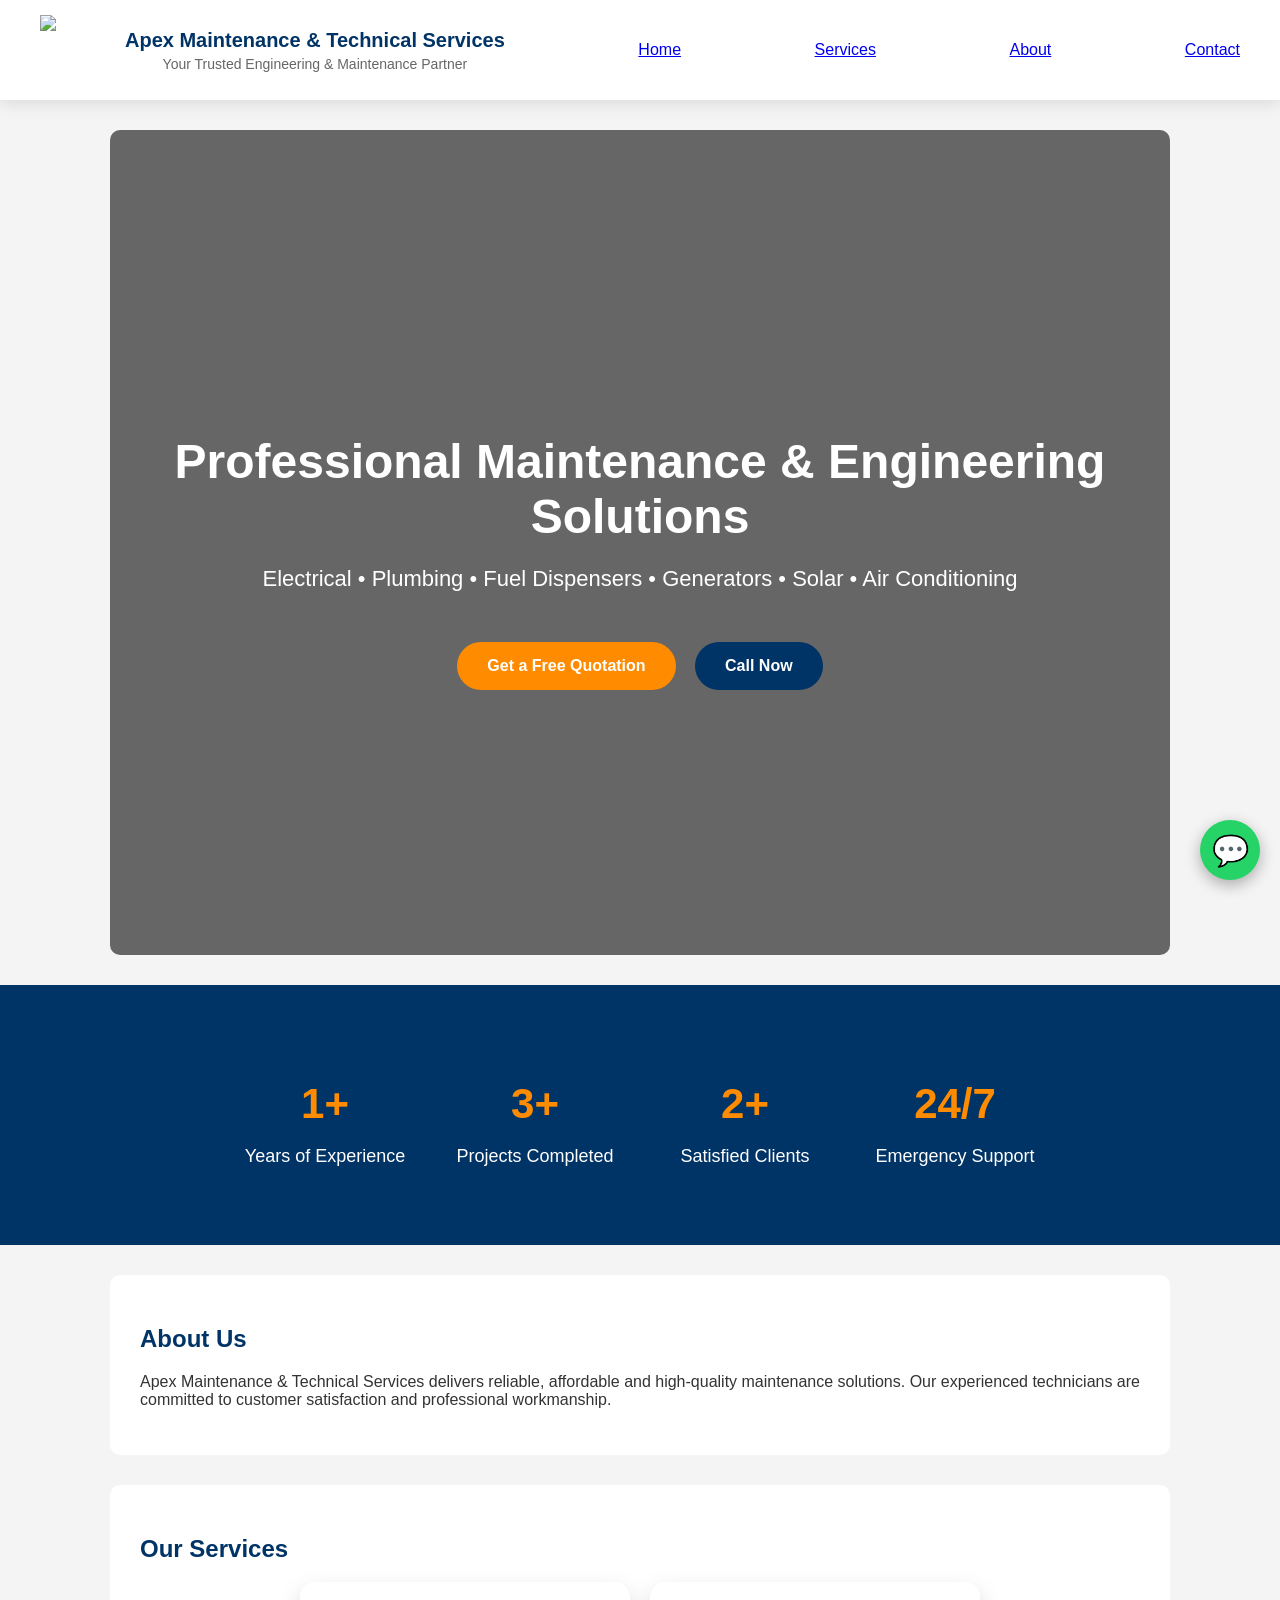
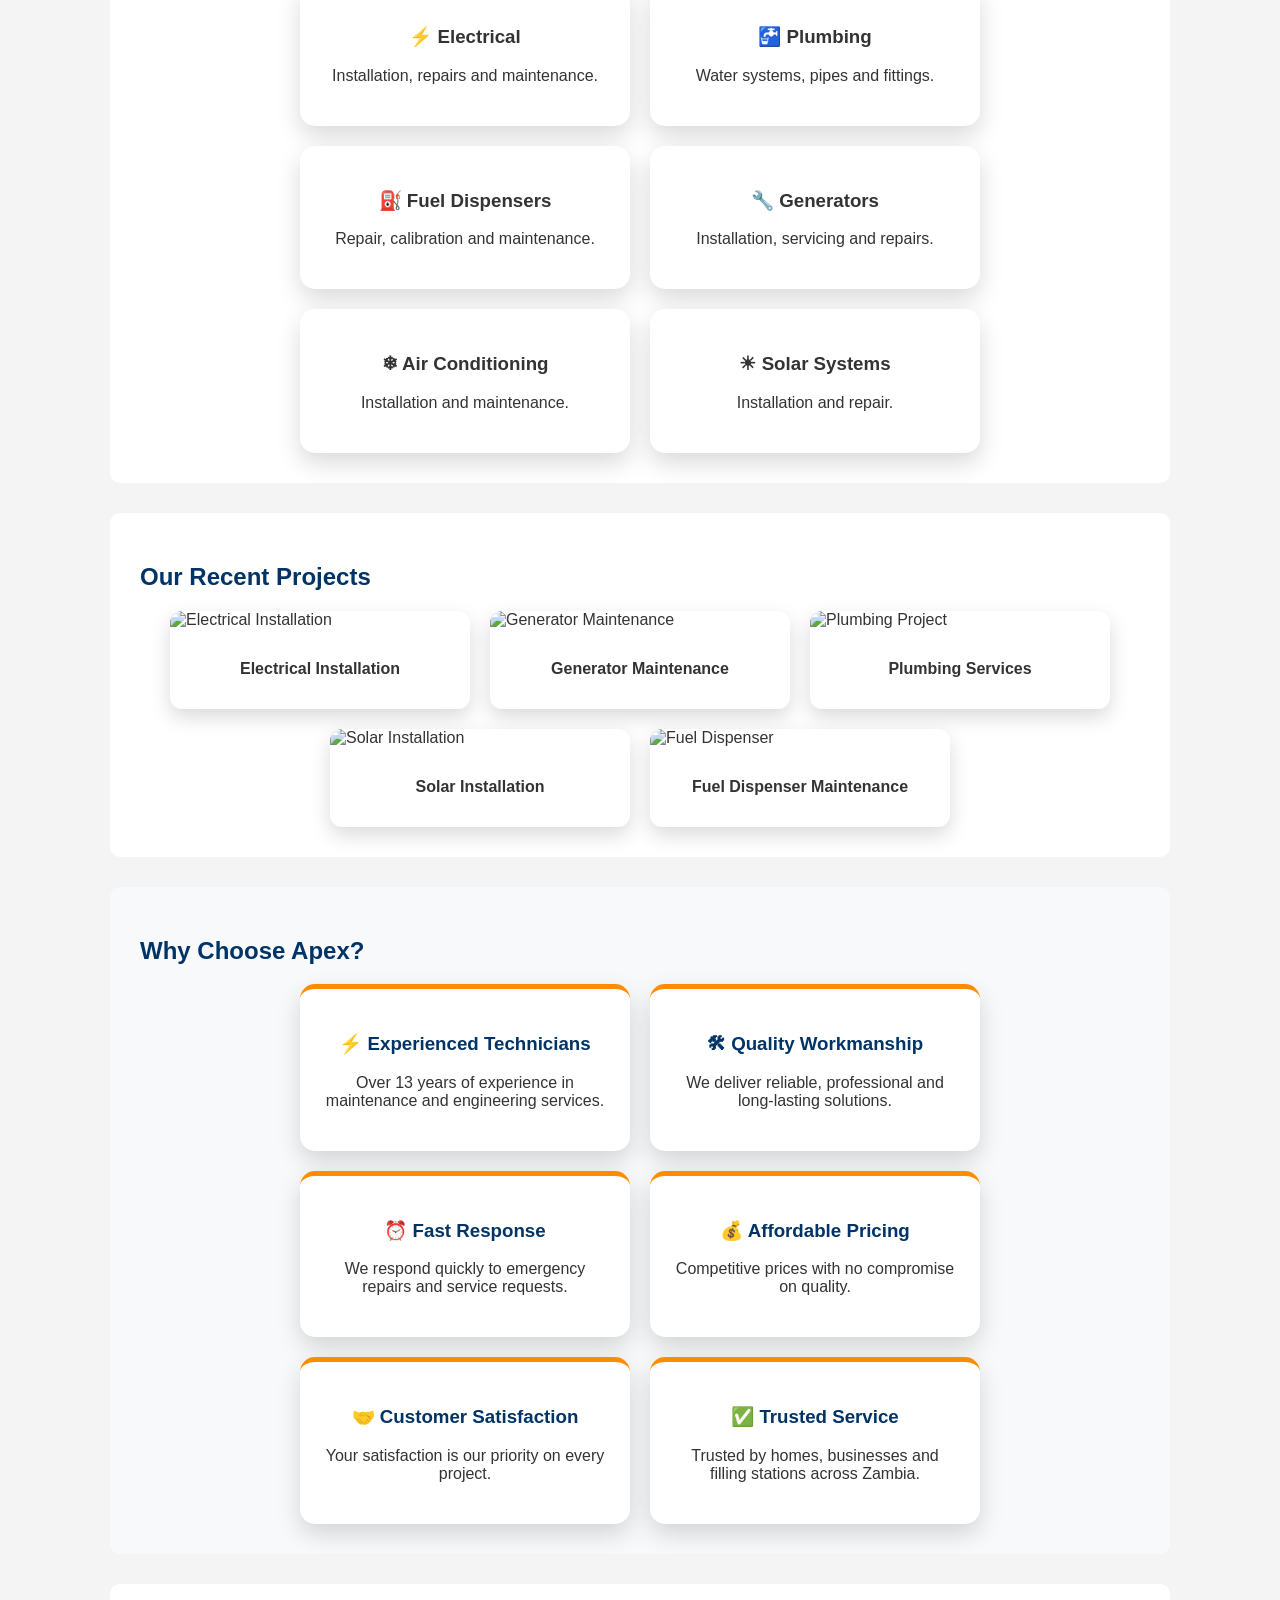
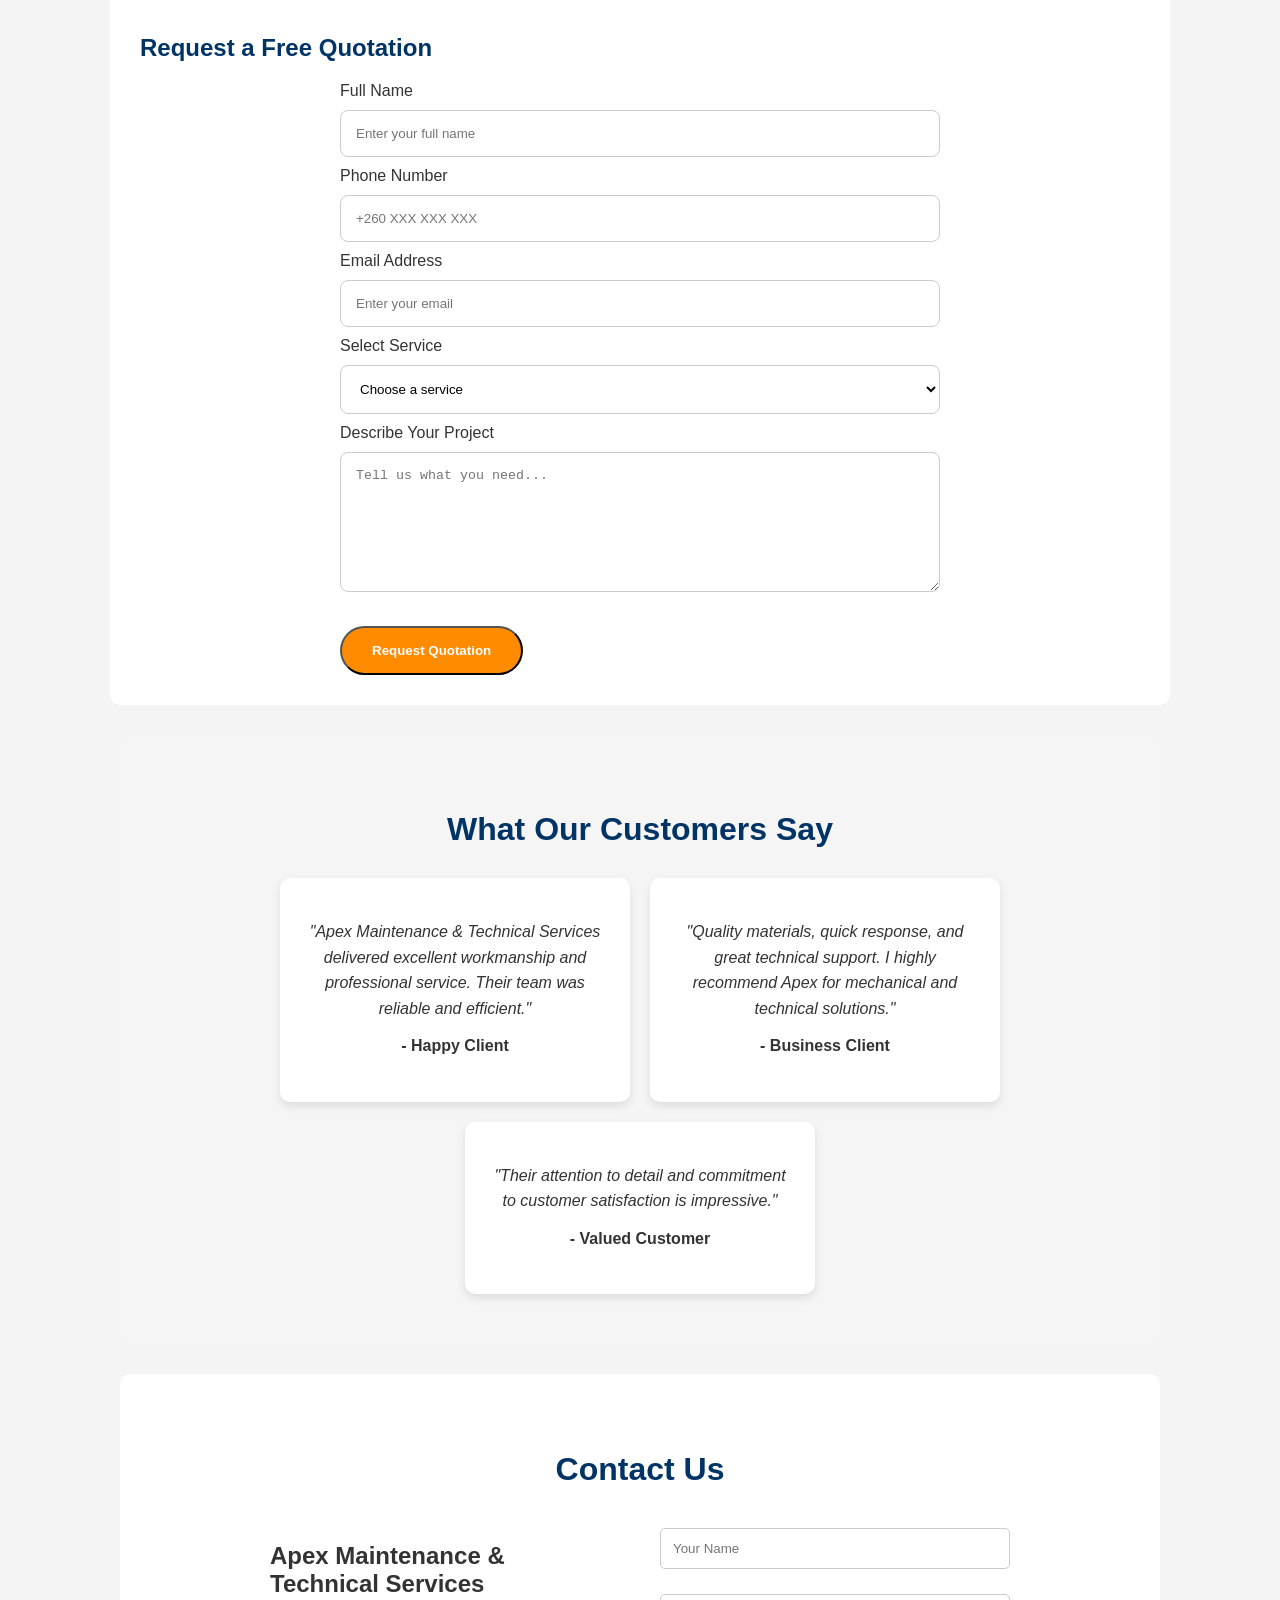
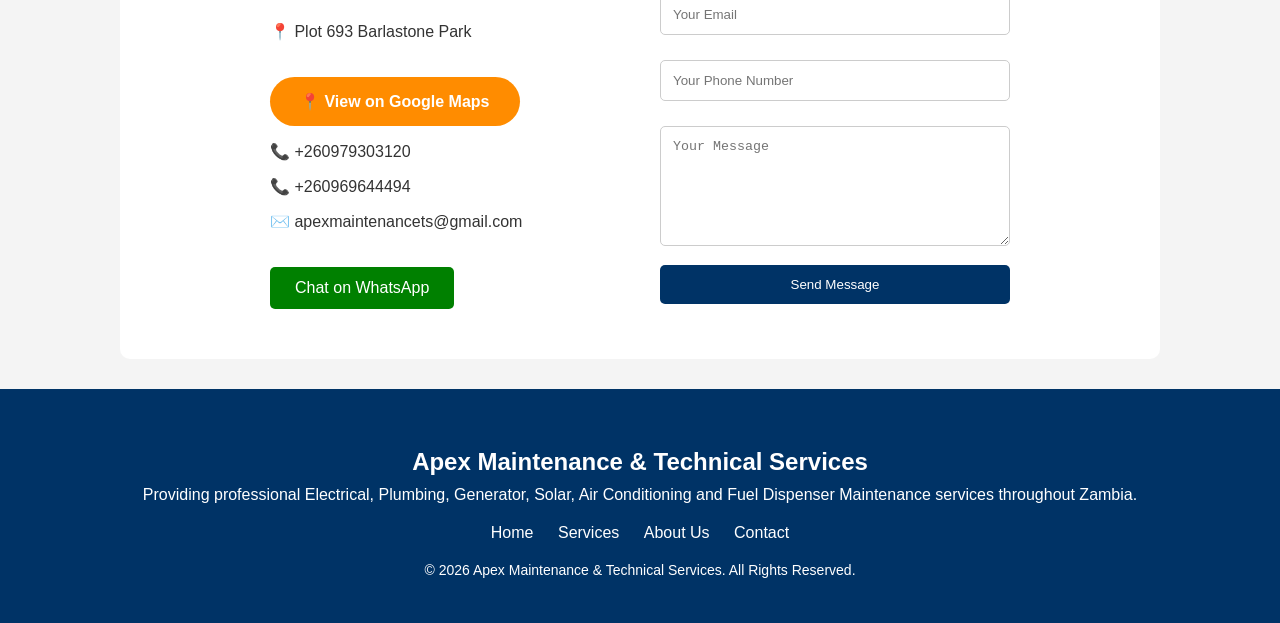
==== index.html @ c090b4cf "Add files via upload" ====
<!DOCTYPE html>
<html lang="en">
<head>
    <meta charset="UTF-8">
    <meta name="viewport" content="width=device-width, initial-scale=1.0">
    <title>Apex Maintenance & Technical Services</title>
    <link rel="stylesheet" href="style.css">
</head>

<body>

<header class="header">

    <div class="logo-area">
        <img src="images/logo.png" alt="Apex Maintenance & Technical Services Logo">

        <div>
            <h2>Apex Maintenance & Technical Services</h2>
            <p>Your Trusted Engineering & Maintenance Partner</p>
        </div>
    </div>

 <a href="#home">Home</a>
<a href="#services">Services</a>
<a href="#about">About</a>
<a href="#contact">Contact</a>
</nav>

</header>
<section id="home" class="hero">

    <div class="hero-content">

        <h1>Professional Maintenance & Engineering Solutions</h1>

        <p>
            Electrical • Plumbing • Fuel Dispensers • Generators • Solar • Air Conditioning
        </p>

        <a href="#quotation" class="btn">Get a Free Quotation</a>

        <a href="tel:+260969644494" class="btn btn-secondary">
            Call Now
        </a>

    </div>

</section>
<section id="stats">

    <div class="stats-container">

        <div class="stat-card">
            <h2>13+</h2>
            <p>Years of Experience</p>
        </div>

        <div class="stat-card">
            <h2>500+</h2>
            <p>Projects Completed</p>
        </div>

        <div class="stat-card">
            <h2>300+</h2>
            <p>Satisfied Clients</p>
        </div>

        <div class="stat-card">
            <h2>24/7</h2>
            <p>Emergency Support</p>
        </div>

    </div>

</section>

<section id="about">
    <h2>About Us</h2>

    <p>
        Apex Maintenance & Technical Services delivers reliable,
        affordable and high-quality maintenance solutions.
        Our experienced technicians are committed to customer
        satisfaction and professional workmanship.
    </p>
</section>

<section id="services">

<h2>Our Services</h2>

<div class="services">

<div class="card">
<h3>⚡ Electrical</h3>
<p>Installation, repairs and maintenance.</p>
</div>

<div class="card">
<h3>🚰 Plumbing</h3>
<p>Water systems, pipes and fittings.</p>
</div>

<div class="card">
<h3>⛽ Fuel Dispensers</h3>
<p>Repair, calibration and maintenance.</p>
</div>

<div class="card">
<h3>🔧 Generators</h3>
<p>Installation, servicing and repairs.</p>
</div>

<div class="card">
<h3>❄ Air Conditioning</h3>
<p>Installation and maintenance.</p>
</div>

<div class="card">
<h3>☀ Solar Systems</h3>
<p>Installation and repair.</p>
</div>

</div>

</section>

<section id="gallery">

<h2>Our Recent Projects</h2>

<div class="gallery">

<div class="gallery-item">
<img src="images/electrical.jpg" alt="Electrical Installation">
<p>Electrical Installation</p>
</div>

<div class="gallery-item">
<img src="images/generator.jpg" alt="Generator Maintenance">
<p>Generator Maintenance</p>
</div>

<div class="gallery-item">
<img src="images/plumbing.jpg" alt="Plumbing Project">
<p>Plumbing Services</p>
</div>

<div class="gallery-item">
<img src="images/solar.jpg" alt="Solar Installation">
<p>Solar Installation</p>
</div>

<div class="gallery-item">
<img src="images/dispenser.jpg" alt="Fuel Dispenser">
<p>Fuel Dispenser Maintenance</p>
</div>

</div>

</section>
<div id="lightbox" class="lightbox">
    <span class="close">&times;</span>
    <img id="lightbox-img" src="" alt="Project Image">
</div>
<section id="why-us">

<h2>Why Choose Apex?</h2>

<div class="services">

<div class="card">
<h3>⚡ Experienced Technicians</h3>
<p>Over 13 years of experience in maintenance and engineering services.</p>
</div>

<div class="card">
<h3>🛠 Quality Workmanship</h3>
<p>We deliver reliable, professional and long-lasting solutions.</p>
</div>

<div class="card">
<h3>⏰ Fast Response</h3>
<p>We respond quickly to emergency repairs and service requests.</p>
</div>

<div class="card">
<h3>💰 Affordable Pricing</h3>
<p>Competitive prices with no compromise on quality.</p>
</div>

<div class="card">
<h3>🤝 Customer Satisfaction</h3>
<p>Your satisfaction is our priority on every project.</p>
</div>

<div class="card">
<h3>✅ Trusted Service</h3>
<p>Trusted by homes, businesses and filling stations across Zambia.</p>
</div>

</div>

</section>
<section id="quotation">

<h2>Request a Free Quotation</h2>

<form action="https://formsubmit.co/apexmaintenancets@gmail.com" method="POST">

<label>Full Name</label>
<input type="text" placeholder="Enter your full name" required>

<label>Phone Number</label>
<input type="tel" placeholder="+260 XXX XXX XXX" required>

<label>Email Address</label>
<input type="email" placeholder="Enter your email">

<label>Select Service</label>
<select required>
    <option value="">Choose a service</option>
    <option>Electrical Installation & Repairs</option>
    <option>Plumbing Services</option>
    <option>Generator Maintenance</option>
    <option>Fuel Dispenser Repair</option>
    <option>Solar Installation</option>
    <option>Air Conditioning & Refrigeration</option>
    <option>General Building Maintenance</option>
</select>

<label>Describe Your Project</label>
<textarea placeholder="Tell us what you need..." rows="5"></textarea>
<input type="hidden" name="_subject" value="New Website Enquiry">
<input type="hidden" name="_captcha" value="false">
<input type="hidden" name="_next" value="thankyou.html">

<button type="submit" class="btn">Request Quotation</button>

<form action="https://formsubmit.co/apexmaintenancets@gmail.com" method="POST">

</section>

<a href="https://wa.me/260969644494" class="whatsapp">
💬
</a>

<!-- Customer Testimonials Section -->
<section class="testimonials">
    <h2>What Our Customers Say</h2>

    <div class="testimonial-container">

        <div class="testimonial-card">
            <p>
                "Apex Maintenance & Technical Services delivered excellent workmanship 
                and professional service. Their team was reliable and efficient."
            </p>
            <h4>- Happy Client</h4>
        </div>

        <div class="testimonial-card">
            <p>
                "Quality materials, quick response, and great technical support. 
                I highly recommend Apex for mechanical and technical solutions."
            </p>
            <h4>- Business Client</h4>
        </div>

        <div class="testimonial-card">
            <p>
                "Their attention to detail and commitment to customer satisfaction 
                is impressive."
            </p>
            <h4>- Valued Customer</h4>
        </div>

    </div>
</section>
<!-- Contact Section -->
<section id="contact" class="contact">
    <h2>Contact Us</h2>

    <div class="contact-container">

        <div class="contact-info">
            <h3>Apex Maintenance & Technical Services</h3>
            <p>📍 Plot 693 Barlastone Park</p>
            <a href="https://www.google.com/maps/search/?api=1&query=Plot+693+Barlastone+Park,+Lusaka,+Zambia"
   target="_blank"
   class="btn">
   📍 View on Google Maps
</a>
            <p>📞 +260979303120</p>
            <p>📞 +260969644494</p>
            <p>✉️ apexmaintenancets@gmail.com</p>

            <a href="https://wa.me/260969644494" class="whatsapp-btn">
                Chat on WhatsApp
            </a>
        </div>


        <div class="contact-form">
            <form>
                <input type="text" placeholder="Your Name" required>

                <input type="email" placeholder="Your Email" required>

                <input type="tel" placeholder="Your Phone Number">

                <textarea placeholder="Your Message"></textarea>

                <button type="submit">Send Message</button>
            </form>
        </div>

    </div>
</section>
<!-- Footer Section -->
<footer class="footer">

    <div class="footer-content">

        <h3>Apex Maintenance & Technical Services</h3>

        <p>
            Providing professional Electrical, Plumbing, Generator, Solar, Air Conditioning and Fuel Dispenser Maintenance services throughout Zambia.
        </p>

        <div class="footer-links">
            <a href="#">Home</a>
            <a href="#">Services</a>
            <a href="#">About Us</a>
            <a href="#">Contact</a>
        </div>

        <p class="copyright">
            © 2026 Apex Maintenance & Technical Services. All Rights Reserved.
        </p>

    </div>

</footer>

<button id="topBtn">↑</button>

<script src="script.js"></script>

</body>
<div id="preloader">
    <div class="loader"></div>
    <p>Loading Apex Maintenance & Technical Services...</p>
</div>
</html>
---- style.css ----
body {
    margin: 0;
    font-family: Arial, sans-serif;
    background: #f4f4f4;
    color: #333;
}

header{
    background: linear-gradient(rgba(0,0,0,.65), rgba(0,0,0,.65)),
    url("images/hero.jpg");
    background-size: cover;
    background-position: center;
    color: white;
    text-align: center;
    padding: 120px 20px;
}

header h1{
    font-size: 42px;
}

header p{
    font-size: 20px;
}

nav {
    background: #003366;
    display: flex;
    justify-content: center;
    flex-wrap: wrap;
}

nav a {
    color: white;
    text-decoration: none;
    padding: 15px 20px;
    font-weight: bold;
}

nav a:hover {
    background: #003366;
}

section {
    max-width: 1000px;
    margin: 30px auto;
    background: white;
    padding: 30px;
    border-radius: 10px;
}

h2 {
    color: #003366;
}

ul li {
    margin-bottom: 10px;
}

footer {
    background: #003366;
    color: white;
    text-align: center;
    padding: 20px;
    margin-top: 30px;
}
.logo{
    width:180px;
    display:block;
    margin:20px auto;
}

.btn{
    display:inline-block;
    background:#ff8c00;
    color:white;
    padding:15px 30px;
    text-decoration:none;
    border-radius:40px;
    font-weight:bold;
    margin-top:20px;
}

.btn:hover{
    background:#003366;
}
.services{
    display:flex;
    flex-wrap:wrap;
    justify-content:center;
    gap:20px;
}

.card{
    width:280px;
    background:white;
    border-radius:15px;
    padding:25px;
    text-align:center;
    box-shadow:0 10px 25px rgba(0,0,0,.15);
    transition:0.3s;
    cursor:pointer;
}

.card:hover{
    transform:translateY(-10px);
    box-shadow: 0 15px 35px rgba(0,0,0,.25);
}
.whatsapp{
    position: fixed;
    bottom: 20px;
    right: 20px;
    background: #25D366;
    color: white;
    width: 60px;
    height: 60px;
    border-radius: 50%;
    display: flex;
    justify-content: center;
    align-items: center;
    font-size: 30px;
    text-decoration: none;
    box-shadow: 0 5px 15px rgba(0,0,0,.3);
}
nav{
    position:sticky;
    top:0;
    z-index:1000;
}
form{
    max-width:600px;
    margin:auto;
}

input,textarea{
    width:100%;
    padding:15px;
    margin:10px 0;
    border-radius:8px;
    border:1px solid #ccc;
    box-sizing:border-box;
}

textarea{
    height:140px;
}
/* Testimonials Section */
.testimonials {
    padding: 50px 20px;
    text-align: center;
    background: #f5f5f5;
}

.testimonials h2 {
    font-size: 32px;
    margin-bottom: 30px;
}

.testimonial-container {
    display: flex;
    gap: 20px;
    justify-content: center;
    flex-wrap: wrap;
}

.testimonial-card {
    background: white;
    padding: 25px;
    width: 300px;
    border-radius: 10px;
    box-shadow: 0 4px 10px rgba(0,0,0,0.1);
}

.testimonial-card p {
    font-style: italic;
    line-height: 1.6;
}

.testimonial-card h4 {
    margin-top: 15px;
}
/* Contact Section */

.contact {
    padding: 50px 20px;
    background: #ffffff;
}

.contact h2 {
    text-align: center;
    font-size: 32px;
    margin-bottom: 30px;
}

.contact-container {
    display: flex;
    justify-content: center;
    gap: 40px;
    flex-wrap: wrap;
}

.contact-info {
    max-width: 350px;
}

.contact-info h3 {
    font-size: 24px;
}

.whatsapp-btn {
    display: inline-block;
    margin-top: 20px;
    padding: 12px 25px;
    background: green;
    color: white;
    text-decoration: none;
    border-radius: 5px;
}

.contact-form {
    width: 350px;
}

.contact-form input,
.contact-form textarea {
    width: 100%;
    padding: 12px;
    margin-bottom: 15px;
    border: 1px solid #ccc;
    border-radius: 5px;
}

.contact-form textarea {
    height: 120px;
}

.contact-form button {
    width: 100%;
    padding: 12px;
    background: #003366;
    color: white;
    border: none;
    border-radius: 5px;
    cursor: pointer;
}
/* Footer Section */

.footer {
    background: #003366;
    color: white;
    text-align: center;
    padding: 35px 20px;
}

.footer h3 {
    font-size: 24px;
    margin-bottom: 10px;
}

.footer p {
    margin: 10px 0;
}

.footer-links {
    margin: 20px 0;
}

.footer-links a {
    color: white;
    text-decoration: none;
    margin: 0 10px;
}

.footer-links a:hover {
    text-decoration: underline;
}

.copyright {
    font-size: 14px;
}
/* Mobile Responsive Design */

@media screen and (max-width: 768px) {

    .navbar {
        flex-direction: column;
        text-align: center;
    }

    .hero h1 {
        font-size: 28px;
    }

    .hero p {
        font-size: 16px;
    }

    .service-container,
    .testimonial-container,
    .contact-container {
        flex-direction: column;
        align-items: center;
    }

    .service-card,
    .testimonial-card,
    .contact-form {
        width: 90%;
    }

    .contact-info {
        text-align: center;
    }

    .footer-links a {
        display: block;
        margin: 10px 0;
    }

}
/* Professional Header */

.header{
    display:flex;
    justify-content:space-between;
    align-items:center;
    padding:15px 40px;
    background:#ffffff;
    box-shadow:0 4px 15px rgba(0,0,0,.1);
    position:sticky;
    top:0;
    z-index:1000;
}

.logo-area{
    display:flex;
    align-items:center;
    gap:15px;
}

.logo-area img{
    width:70px;
    height:70px;
}

.logo-area h2{
    margin:0;
    color:#003366;
    font-size:22px;
}

.logo-area p{
    margin:4px 0 0;
    color:#666;
    font-size:14px;
}

.navbar{
    display:flex;
    gap:20px;
}

.navbar a{
    text-decoration:none;
    color:#003366;
    font-weight:bold;
}

.navbar a:hover{
    color:#ff8c00;
}

.logo-area {
    display: flex;
    align-items: center;
    gap: 15px;
}

.logo-area img {
    width: 70px;
    height: 70px;
    object-fit: contain;
}

.logo-area h2 {
    font-size: 20px;
    color: #003366;
}

.navbar a {
    text-decoration: none;
    margin-left: 20px;
    color: #003366;
    font-weight: bold;
}

.navbar a:hover {
    color: #008000;
}
html{
    scroll-behavior:smooth;
}

section{
    animation:fadeIn 1s ease;
}

@keyframes fadeIn{
    from{
        opacity:0;
        transform:translateY(30px);
    }
    to{
        opacity:1;
        transform:translateY(0);
    }
}
.hero{
    height:85vh;
    background-image:
    linear-gradient(rgba(0,0,0,.6),rgba(0,0,0,.6)),
    url("images/slide1.jpg");

    background-size:cover;
    background-position:center;
    background-repeat:no-repeat;

    display:flex;
    justify-content:center;
    align-items:center;
    text-align:center;
    color:white;

    animation:heroSlider 20s infinite;
}
    background-size:cover;
    background-position:center;
    display:flex;
    justify-content:center;
    align-items:center;
    text-align:center;
    color:white;
    border-radius:0;
    max-width:100%;
    margin:0;
}

.hero-content{
    max-width:800px;
    padding:20px;
}

.hero h1{
    font-size:48px;
    margin-bottom:20px;
}

.hero p{
    font-size:22px;
    margin-bottom:30px;
}

.btn-secondary{
    background:#003366;
    margin-left:15px;
}

.btn-secondary:hover{
    background:#ff8c00;
}
/* Statistics Section */

#stats{
    background:#003366;
    color:white;
    max-width:100%;
    border-radius:0;
    margin:0;
    padding:60px 20px;
}

.stats-container{
    display:flex;
    justify-content:center;
    gap:30px;
    flex-wrap:wrap;
}

.stat-card{
    text-align:center;
    min-width:180px;
}

.stat-card h2{
    font-size:42px;
    color:#ff8c00;
    margin-bottom:10px;
}

.stat-card p{
    font-size:18px;
    color:white;
}
.gallery{
    display:flex;
    flex-wrap:wrap;
    justify-content:center;
    gap:20px;
}

.gallery-item{
    width:300px;
    overflow:hidden;
    border-radius:12px;
    box-shadow:0 8px 20px rgba(0,0,0,.15);
    background:white;
    transition:.3s;
}

.gallery-item:hover{
    transform:scale(1.03);
}

.gallery-item img{
    width:100%;
    height:220px;
    object-fit:cover;
}

.gallery-item p{
    text-align:center;
    padding:15px;
    font-weight:bold;
}
#why-us{
    background:#f8f9fa;
}

#why-us .card{
    border-top:5px solid #ff8c00;
}

#why-us .card h3{
    color:#003366;
}
select{
    width:100%;
    padding:15px;
    margin:10px 0;
    border:1px solid #ccc;
    border-radius:8px;
    box-sizing:border-box;
    background:white;
}
#topBtn{
    position: fixed;
    bottom: 95px;
    right: 20px;
    display: none;
    width: 50px;
    height: 50px;
    border: none;
    border-radius: 50%;
    background: #003366;
    color: white;
    font-size: 22px;
    cursor: pointer;
    box-shadow: 0 5px 15px rgba(0,0,0,.3);
    transition: 0.3s;
}

#topBtn:hover{
    background: #ff8c00;
}
/* Preloader */

#preloader{
    position:fixed;
    top:0;
    left:0;
    width:100%;
    height:100%;
    background:white;
    display:flex;
    flex-direction:column;
    justify-content:center;
    align-items:center;
    z-index:9999;
}

.loader{
    width:70px;
    height:70px;
    border:8px solid #ddd;
    border-top:8px solid #003366;
    border-radius:50%;
    animation:spin 1s linear infinite;
}

#preloader p{
    margin-top:20px;
    font-size:18px;
    color:#003366;
    font-weight:bold;
}

@keyframes spin{
    100%{
        transform:rotate(360deg);
    }
}
.gallery-item img{
    width:100%;
    height:220px;
    object-fit:cover;
    cursor:pointer;
    transition:transform 0.3s ease;
}

.gallery-item img:hover{
    transform:scale(1.08);
}
/* Lightbox */

.lightbox{
    display:none;
    position:fixed;
    z-index:9999;
    left:0;
    top:0;
    width:100%;
    height:100%;
    background:rgba(0,0,0,0.9);
    justify-content:center;
    align-items:center;
}

.lightbox img{
    max-width:90%;
    max-height:85%;
    border-radius:10px;
}

.close{
    position:absolute;
    top:20px;
    right:30px;
    color:white;
    font-size:40px;
    cursor:pointer;
}
@keyframes heroSlider{

0%,25%{
background-image:
linear-gradient(rgba(0,0,0,.6),rgba(0,0,0,.6)),
url("images/slide1.jpg");
}

26%,50%{
background-image:
linear-gradient(rgba(0,0,0,.6),rgba(0,0,0,.6)),
url("images/slide2.jpg");
}

51%,75%{
background-image:
linear-gradient(rgba(0,0,0,.6),rgba(0,0,0,.6)),
url("images/slide3.jpg");
}

76%,100%{
background-image:
linear-gradient(rgba(0,0,0,.6),rgba(0,0,0,.6)),
url("images/slide4.jpg");
}

}
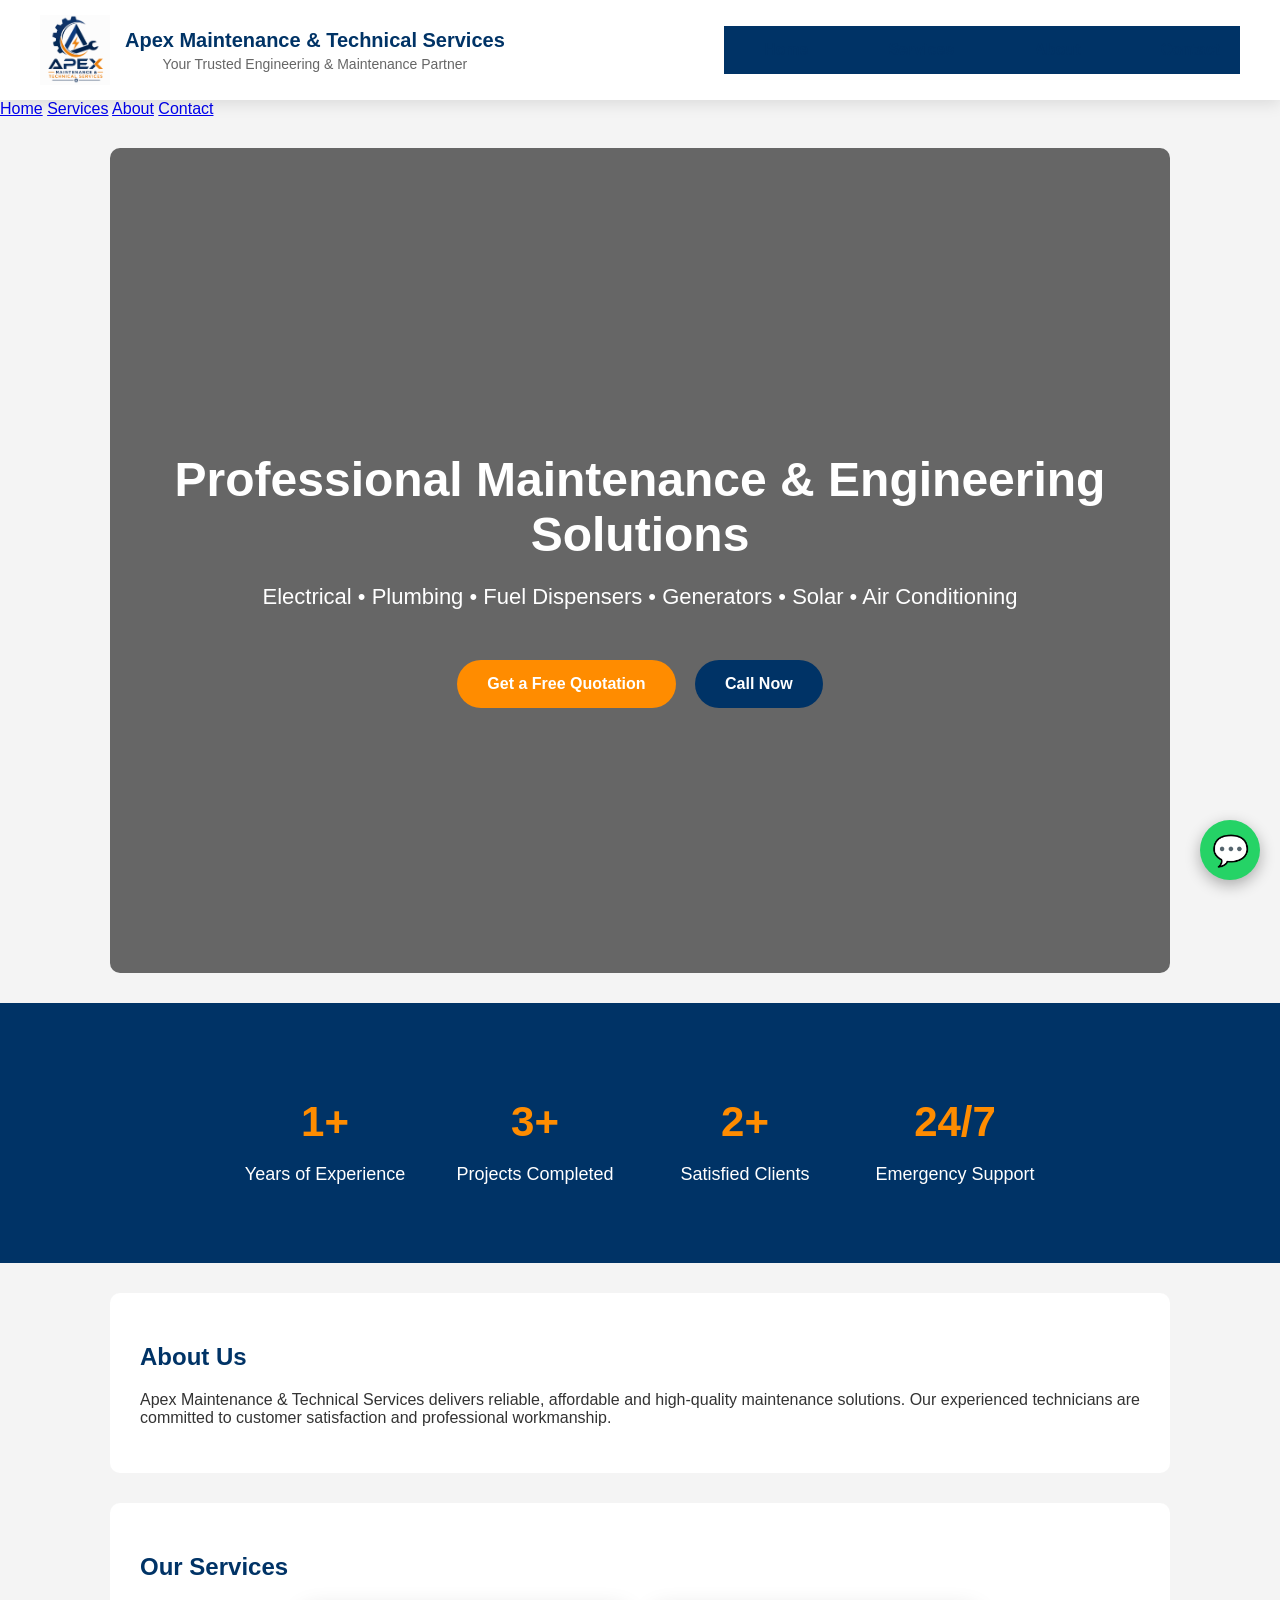
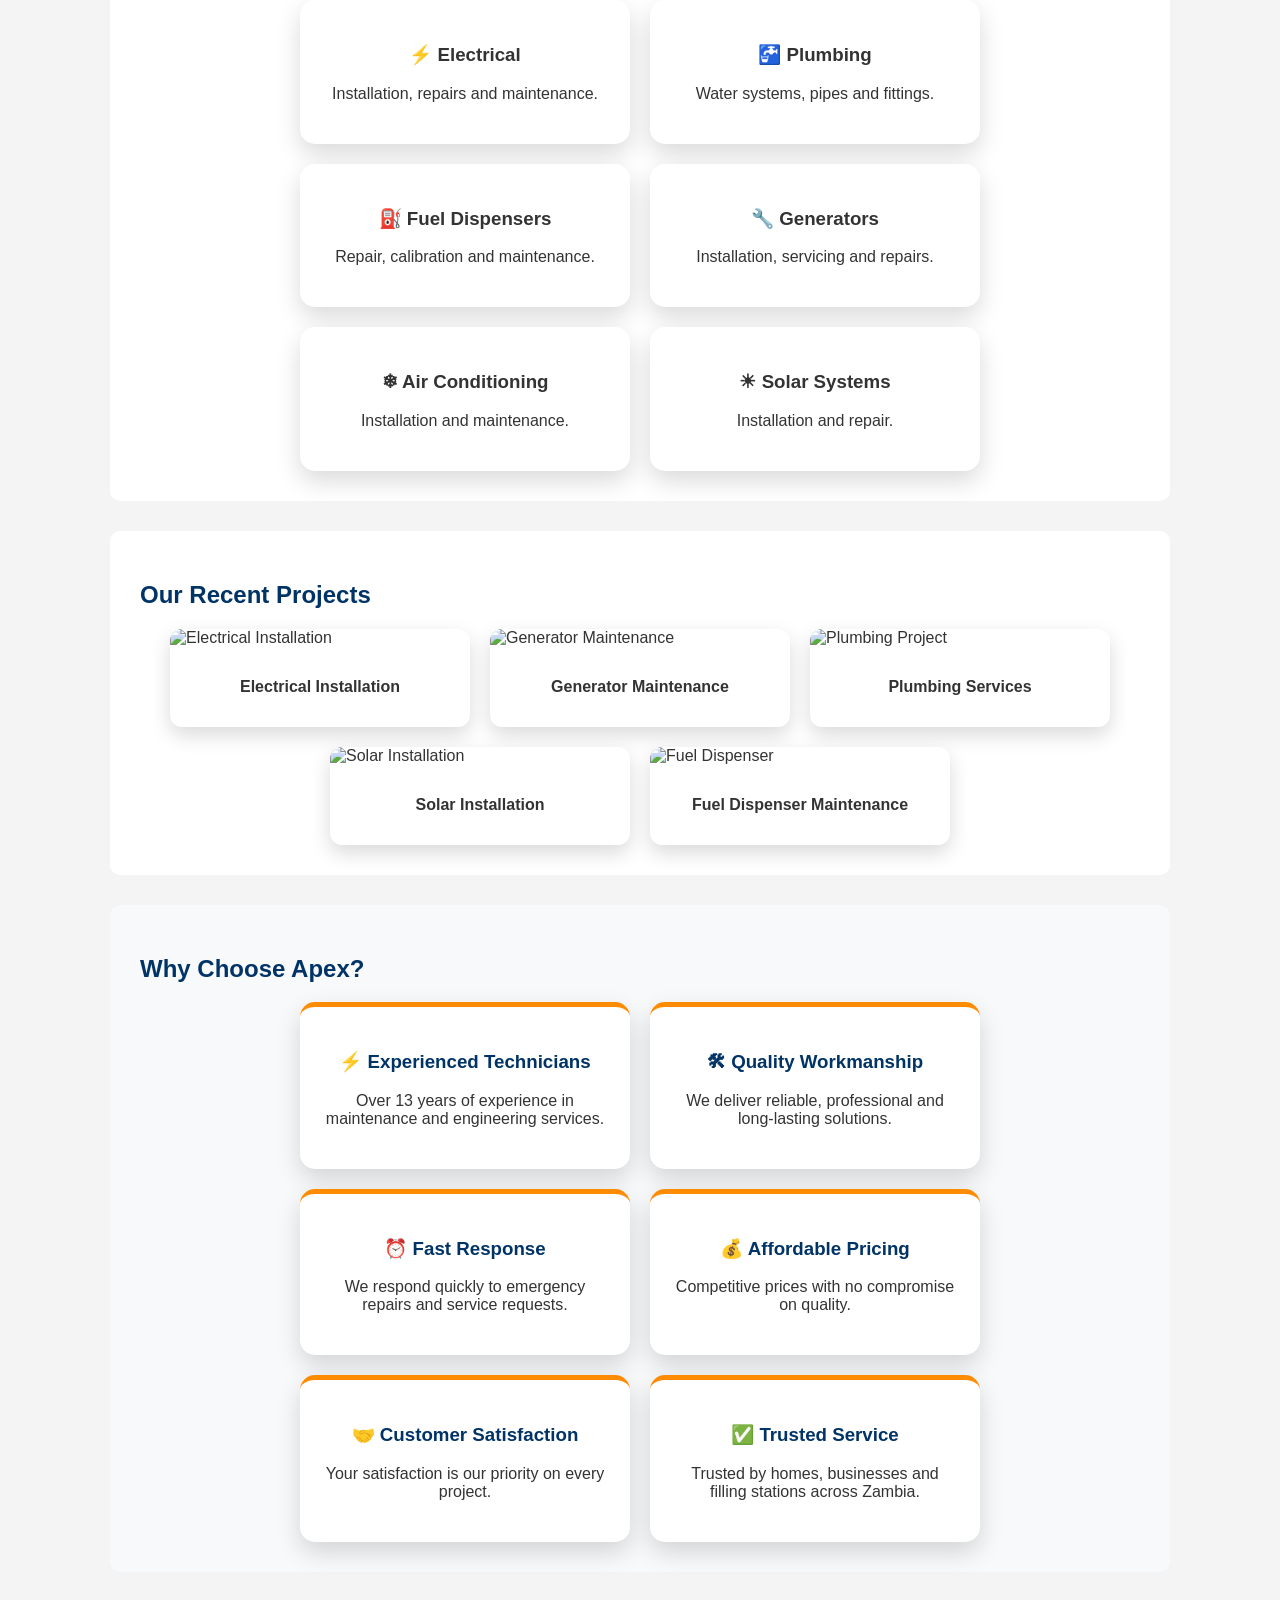
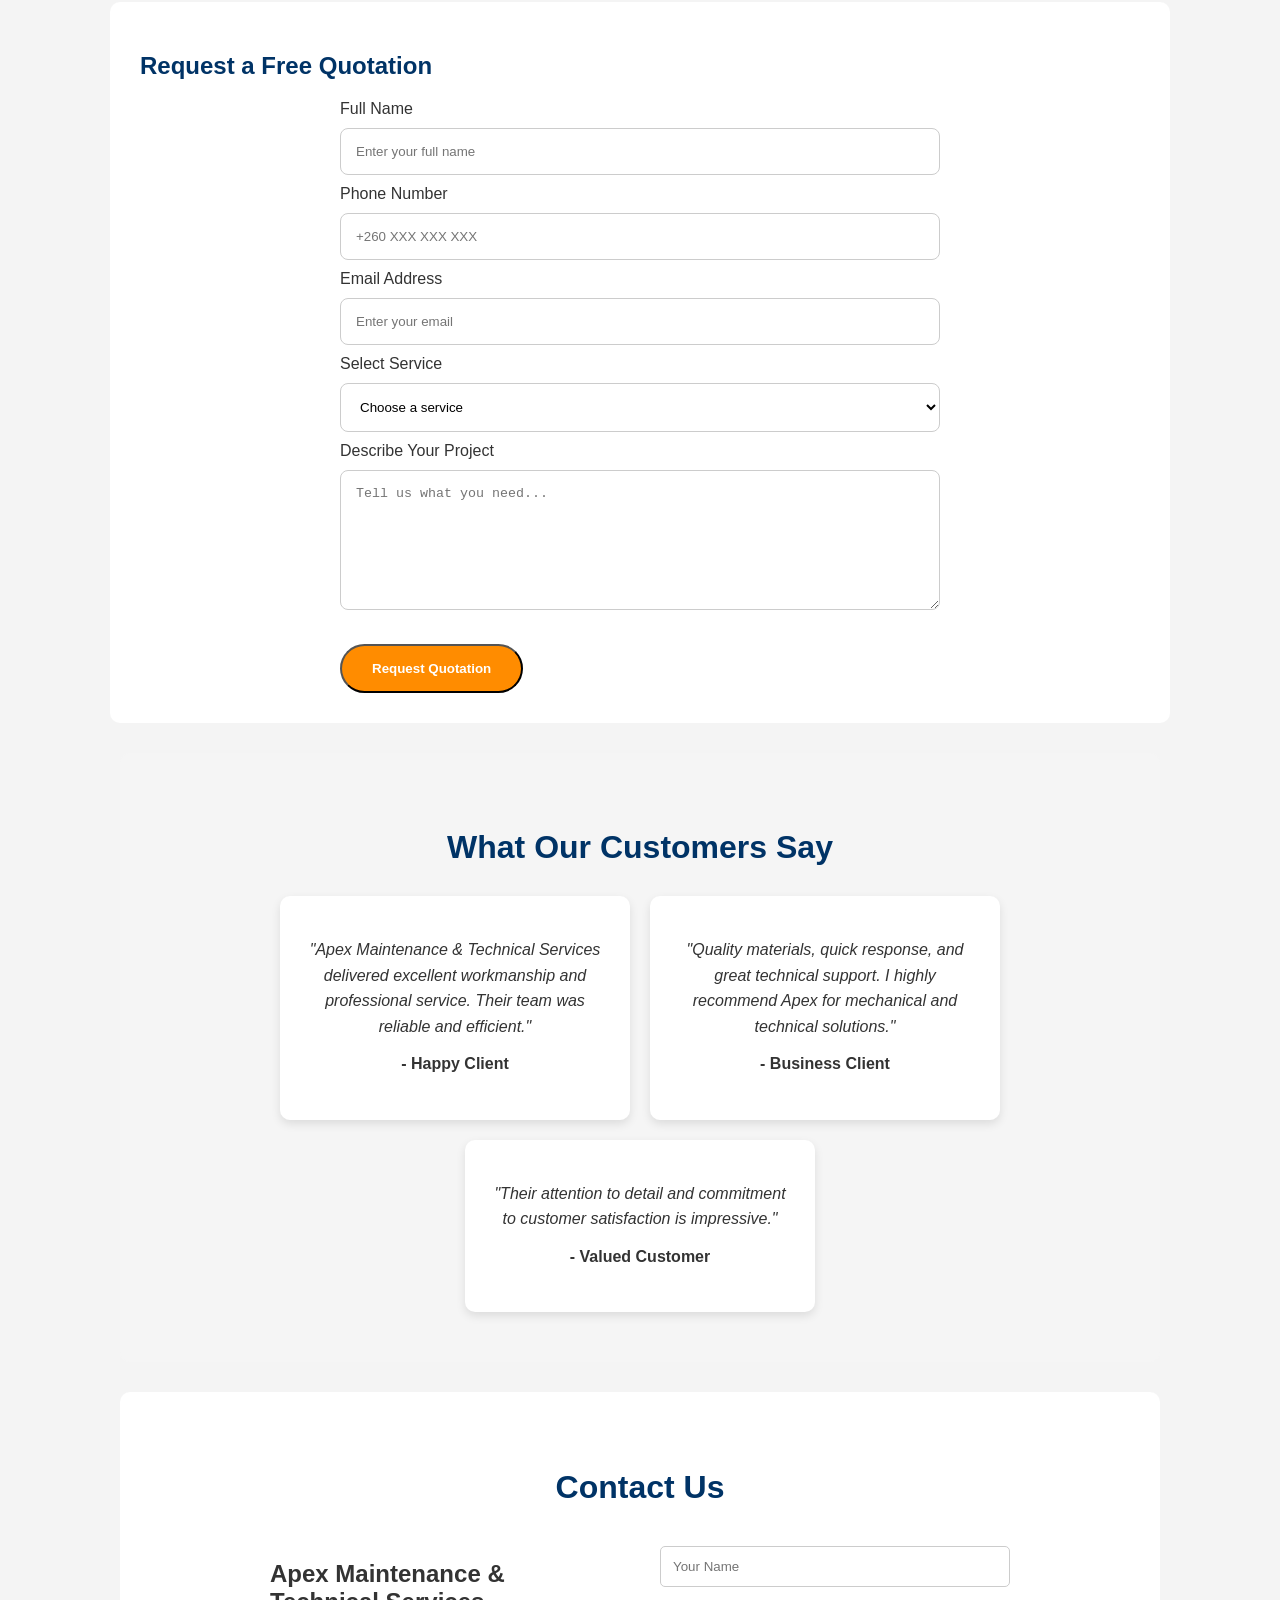
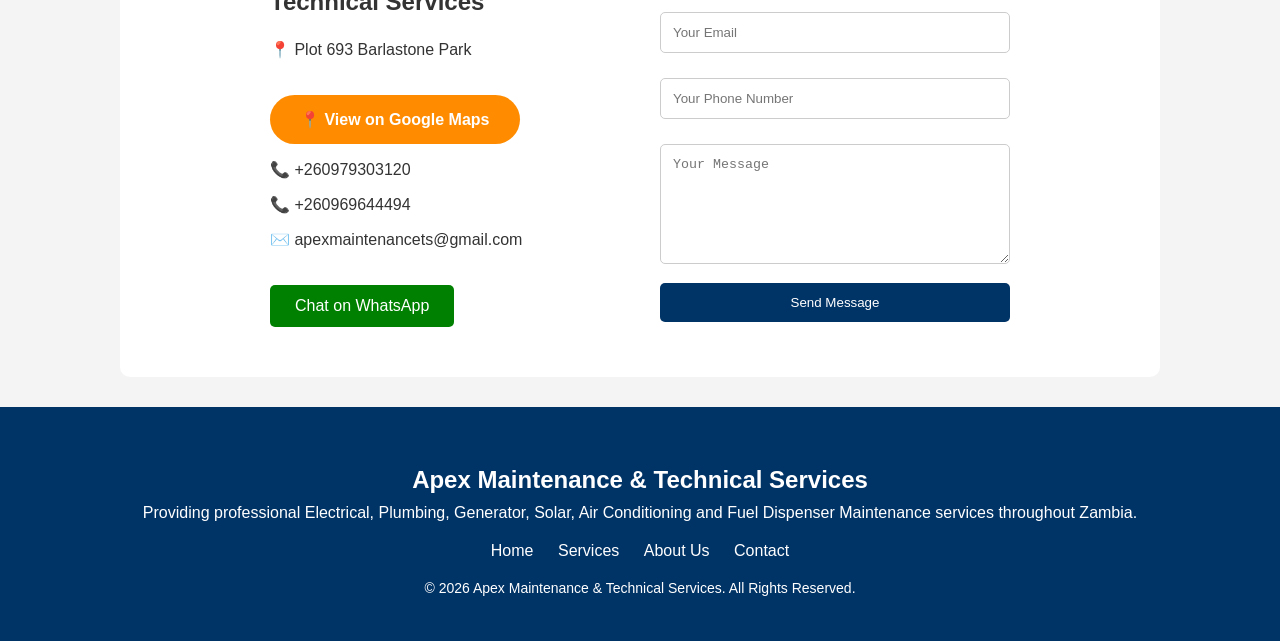
==== commit 8b79aa5a: "Update index.html" ====
--- a/index.html
+++ b/index.html
@@ -12,7 +12,7 @@
 <header class="header">
 
     <div class="logo-area">
-        <img src="images/logo.png" alt="Apex Maintenance & Technical Services Logo">
+        <img src="logo.png" alt="Apex Maintenance & Technical Services Logo">
 
         <div>
             <h2>Apex Maintenance & Technical Services</h2>
@@ -20,6 +20,14 @@
         </div>
     </div>
 
+ <nav class="navbar">
+        <a href="#home">Home</a>
+        <a href="#services">Services</a>
+        <a href="#about">About</a>
+        <a href="#contact">Contact</a>
+    </nav>
+
+</header>
  <a href="#home">Home</a>
 <a href="#services">Services</a>
 <a href="#about">About</a>
@@ -132,27 +140,27 @@
 <div class="gallery">
 
 <div class="gallery-item">
-<img src="images/electrical.jpg" alt="Electrical Installation">
+<img src="electrical.jpg" alt="Electrical Installation">
 <p>Electrical Installation</p>
 </div>
 
 <div class="gallery-item">
-<img src="images/generator.jpg" alt="Generator Maintenance">
+<img src="generator.jpg" alt="Generator Maintenance">
 <p>Generator Maintenance</p>
 </div>
 
 <div class="gallery-item">
-<img src="images/plumbing.jpg" alt="Plumbing Project">
+<img src="plumbing.jpg" alt="Plumbing Project">
 <p>Plumbing Services</p>
 </div>
 
 <div class="gallery-item">
-<img src="images/solar.jpg" alt="Solar Installation">
+<img src="solar.jpg" alt="Solar Installation">
 <p>Solar Installation</p>
 </div>
 
 <div class="gallery-item">
-<img src="images/dispenser.jpg" alt="Fuel Dispenser">
+<img src="dispenser.jpg" alt="Fuel Dispenser">
 <p>Fuel Dispenser Maintenance</p>
 </div>
 
@@ -352,4 +360,4 @@
     <div class="loader"></div>
     <p>Loading Apex Maintenance & Technical Services...</p>
 </div>
-</html>+</html>
